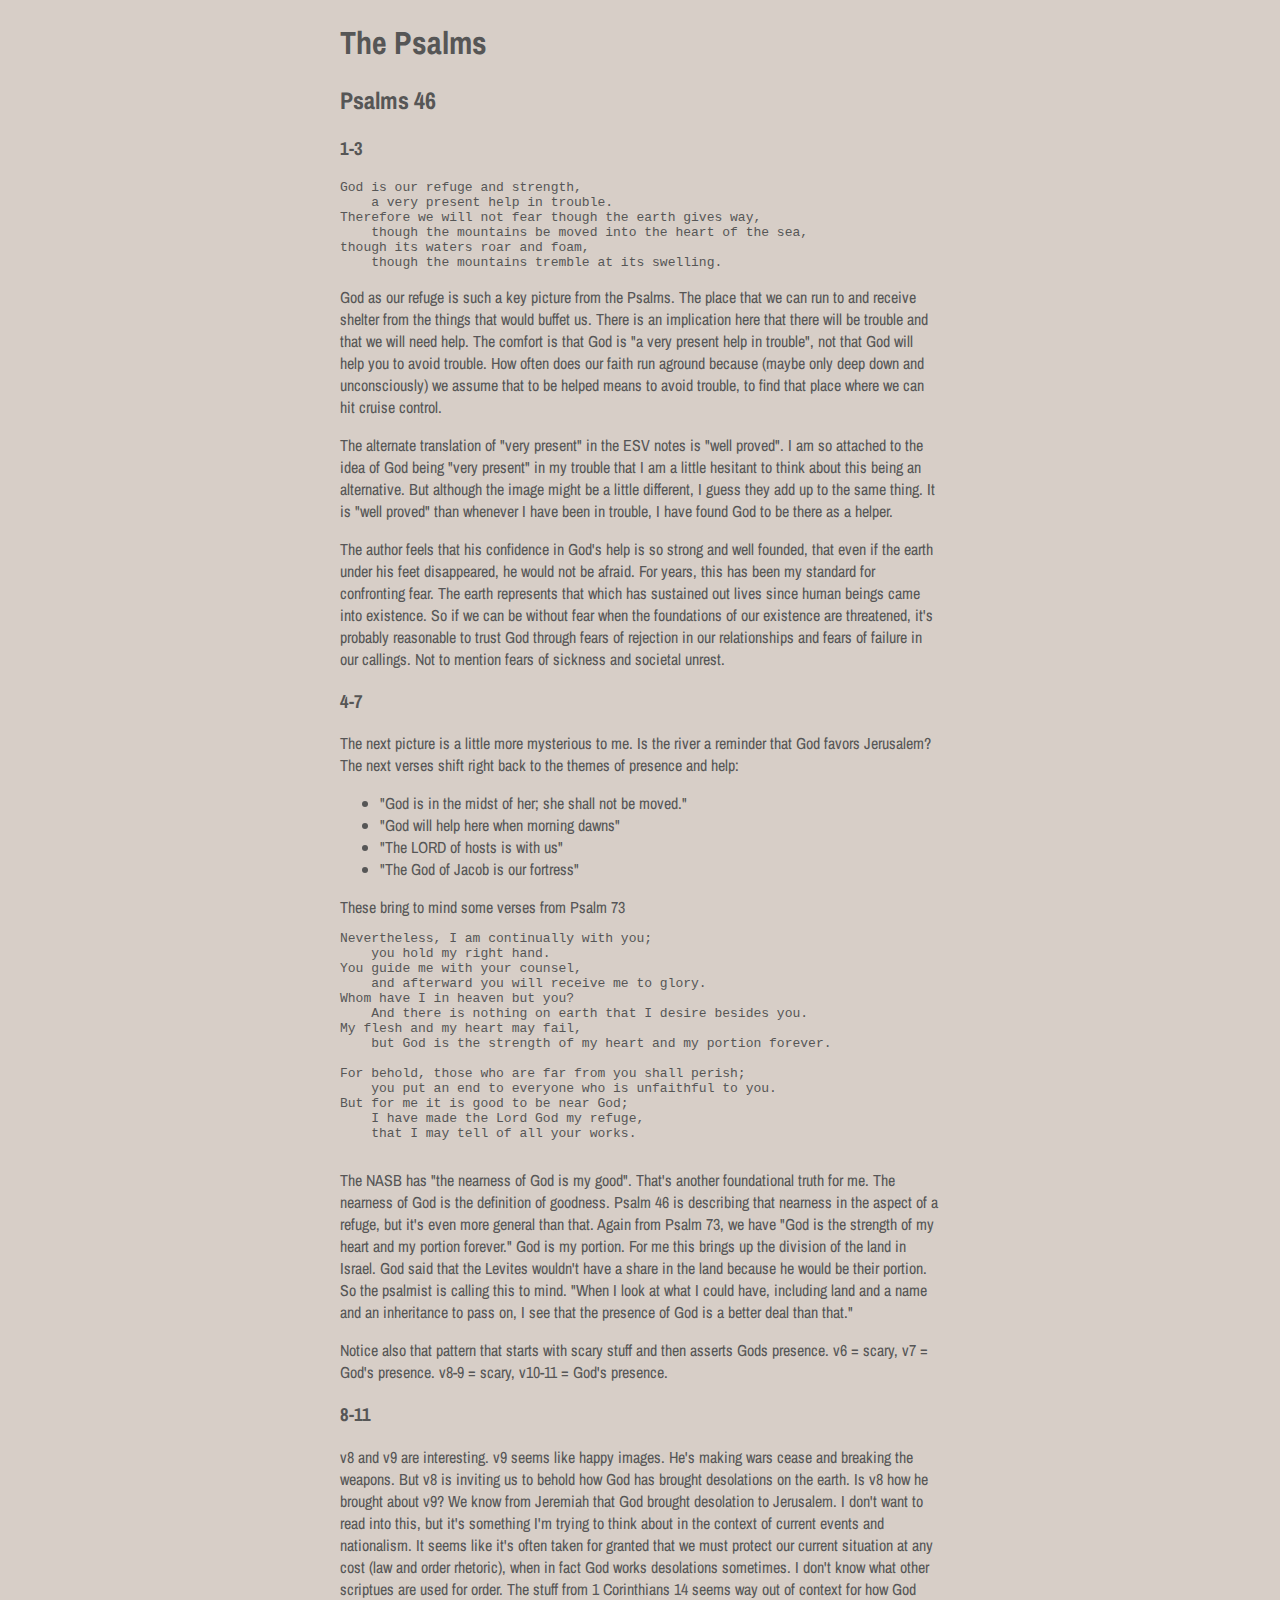
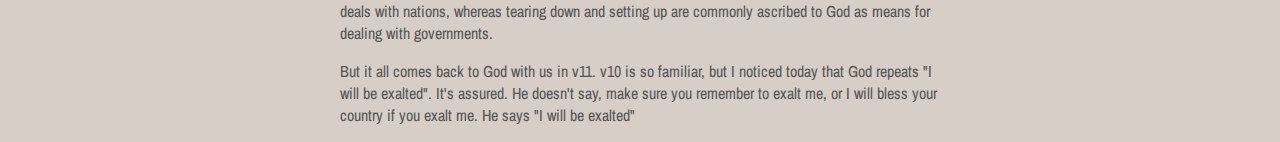
==== psalms.html @ c60c4ebe "add psalms" ====
<!DOCTYPE html>
<html lang="en">
  <head>
    <meta charset="utf-8">
    <title>The Psalms</title>

    <link rel="stylesheet"
          href="https://fonts.googleapis.com/css?family=Space+Mono">
    <link rel="stylesheet"
          href="https://fonts.googleapis.com/css?family=Eczar">
    <link rel="stylesheet"
          href="https://fonts.googleapis.com/css?family=Rubik">
    <link rel="stylesheet"
          href="https://fonts.googleapis.com/css?family=Archivo+Narrow">
    <link rel="stylesheet"
          href="css/styles.css">
  </head>


    <body>
        <div id="container">
            <h1>The Psalms</h1>
    
            <h2>Psalms 46</h2>

            <h3>1-3</h3>
            <pre>
God is our refuge and strength,
    a very present help in trouble.
Therefore we will not fear though the earth gives way,
    though the mountains be moved into the heart of the sea,
though its waters roar and foam,
    though the mountains tremble at its swelling.             
</pre>
            <p>
                God as our refuge is such a key picture from the Psalms.  
                The place that we can run to and receive shelter from the
                things that would buffet us.  There is an implication here 
                that there will be trouble and that we will need help. 
                The comfort is that God is "a very present help in trouble",
                not that God will help you to avoid trouble.  How often does
                our faith run aground because (maybe only deep down and unconsciously)
                we assume that to be helped means to avoid trouble, to find that
                place where we can hit cruise control.
            </p>
            <p>The alternate translation of "very present" in the ESV notes is
                "well proved".  I am so attached to the idea of God being "very present"
                in my trouble that I am a little hesitant to think about this being
                an alternative. But although the image might be a little different, I guess
                they add up to the same thing. It is "well proved" than whenever I have been
                in trouble, I have found God to be there as a helper.
            </p>
            <p>
                The author feels that his confidence in God's help is so strong 
                and well founded, that even if the earth under his feet disappeared,
                he would not be afraid.  For years, this has been my standard for 
                confronting fear.  The earth represents that which has sustained 
                out lives since human beings came into existence.  So if we can be
                without fear when the foundations of our existence are threatened, 
                it's probably reasonable to trust God through fears of rejection in
                our relationships and fears of failure in our callings.  Not to 
                mention fears of sickness and societal unrest.
            </p>

            <h3>4-7</h3>
            <p>The next picture is a little more mysterious to me.  Is the
                river a reminder that God favors Jerusalem?  The next verses shift right 
                back to the themes of presence and help: 
                <ul>
                    <li>"God is in the midst of her; she shall not be moved."</li>
                    <li>"God will help here when morning dawns"</li>
                    <li>"The LORD of hosts is with us"</li>
                    <li>"The God of Jacob is our fortress"</li>
                </ul>

                These bring to mind some verses from Psalm 73
                
                <pre>
Nevertheless, I am continually with you;
    you hold my right hand.
You guide me with your counsel,
    and afterward you will receive me to glory.
Whom have I in heaven but you?
    And there is nothing on earth that I desire besides you.
My flesh and my heart may fail,
    but God is the strength of my heart and my portion forever.

For behold, those who are far from you shall perish;
    you put an end to everyone who is unfaithful to you.
But for me it is good to be near God;
    I have made the Lord God my refuge,
    that I may tell of all your works.                    
                </pre>

                The NASB has "the nearness of God is my good".  That's another 
                foundational truth for me.  The nearness of God is the
                definition of goodness.  Psalm 46 is describing that nearness
                in the aspect of a refuge, but it's even more general than that. 
                Again from Psalm 73, we have "God is the strength of my heart 
                and my portion forever."  God is my portion.  For me this brings
                up the division of the land in Israel.  God said that the Levites
                wouldn't have a share in the land because he would be their portion.
                So the psalmist is calling this to mind.  "When I look at what I could
                have, including land and a name and an inheritance to pass on, I see
                that the presence of God is a better deal than that."
            </p>    
            <p>Notice also that pattern that starts with scary stuff and then asserts
               Gods presence. v6 = scary, v7 = God's presence. v8-9 = scary, v10-11 = God's
               presence.
            </p>
            <h3>8-11</h3>
            <p>v8 and v9 are interesting.  v9 seems like happy images.  He's making
                wars cease and breaking the weapons.  But v8 is inviting us to 
                behold how God has brought desolations on the earth.  Is v8 how he
                brought about v9?  We know from Jeremiah that God brought desolation
                to Jerusalem.  I don't want to read into this, but it's something I'm
                trying to think about in the context of current events and nationalism.
                It seems like it's often taken for granted that we must protect our
                current situation at any cost (law and order rhetoric), when in fact
                God works desolations sometimes.  I don't know what other scriptues are
                used for order.  The stuff from 1 Corinthians 14 seems way out of context
                for how God deals with nations, whereas tearing down and setting up are 
                commonly ascribed to God as means for dealing with governments.
            </p>
            <p>
                But it all comes back to God with us in v11.  v10 is so familiar, but
                I noticed today that God repeats "I will be exalted".  It's assured.  He
                doesn't say, make sure you remember to exalt me, or I will bless your 
                country if you exalt me.  He says "I will be exalted"
            </p>
        </div>
    </body>

</html>
---- css/styles.css ----
body {
    background-color: #d7cec7;
    font-family: 'Archivo Narrow', serif;
    color: #565656;
}

#container {
    margin: auto;
    width: 600px;
}

h1 {
    margin-bottom: 0px;
}

ul#contact-list {
    margin-top: 5px;
    padding: 0;
    list-style-type: none;

    line-height: 1.5;
    list-style-position: outside;
    display: block;
}
ul#contact-list li {
    display: inline-block;
}

a {
    color: #76323f;
}

#summary {
    text-align: left;
}
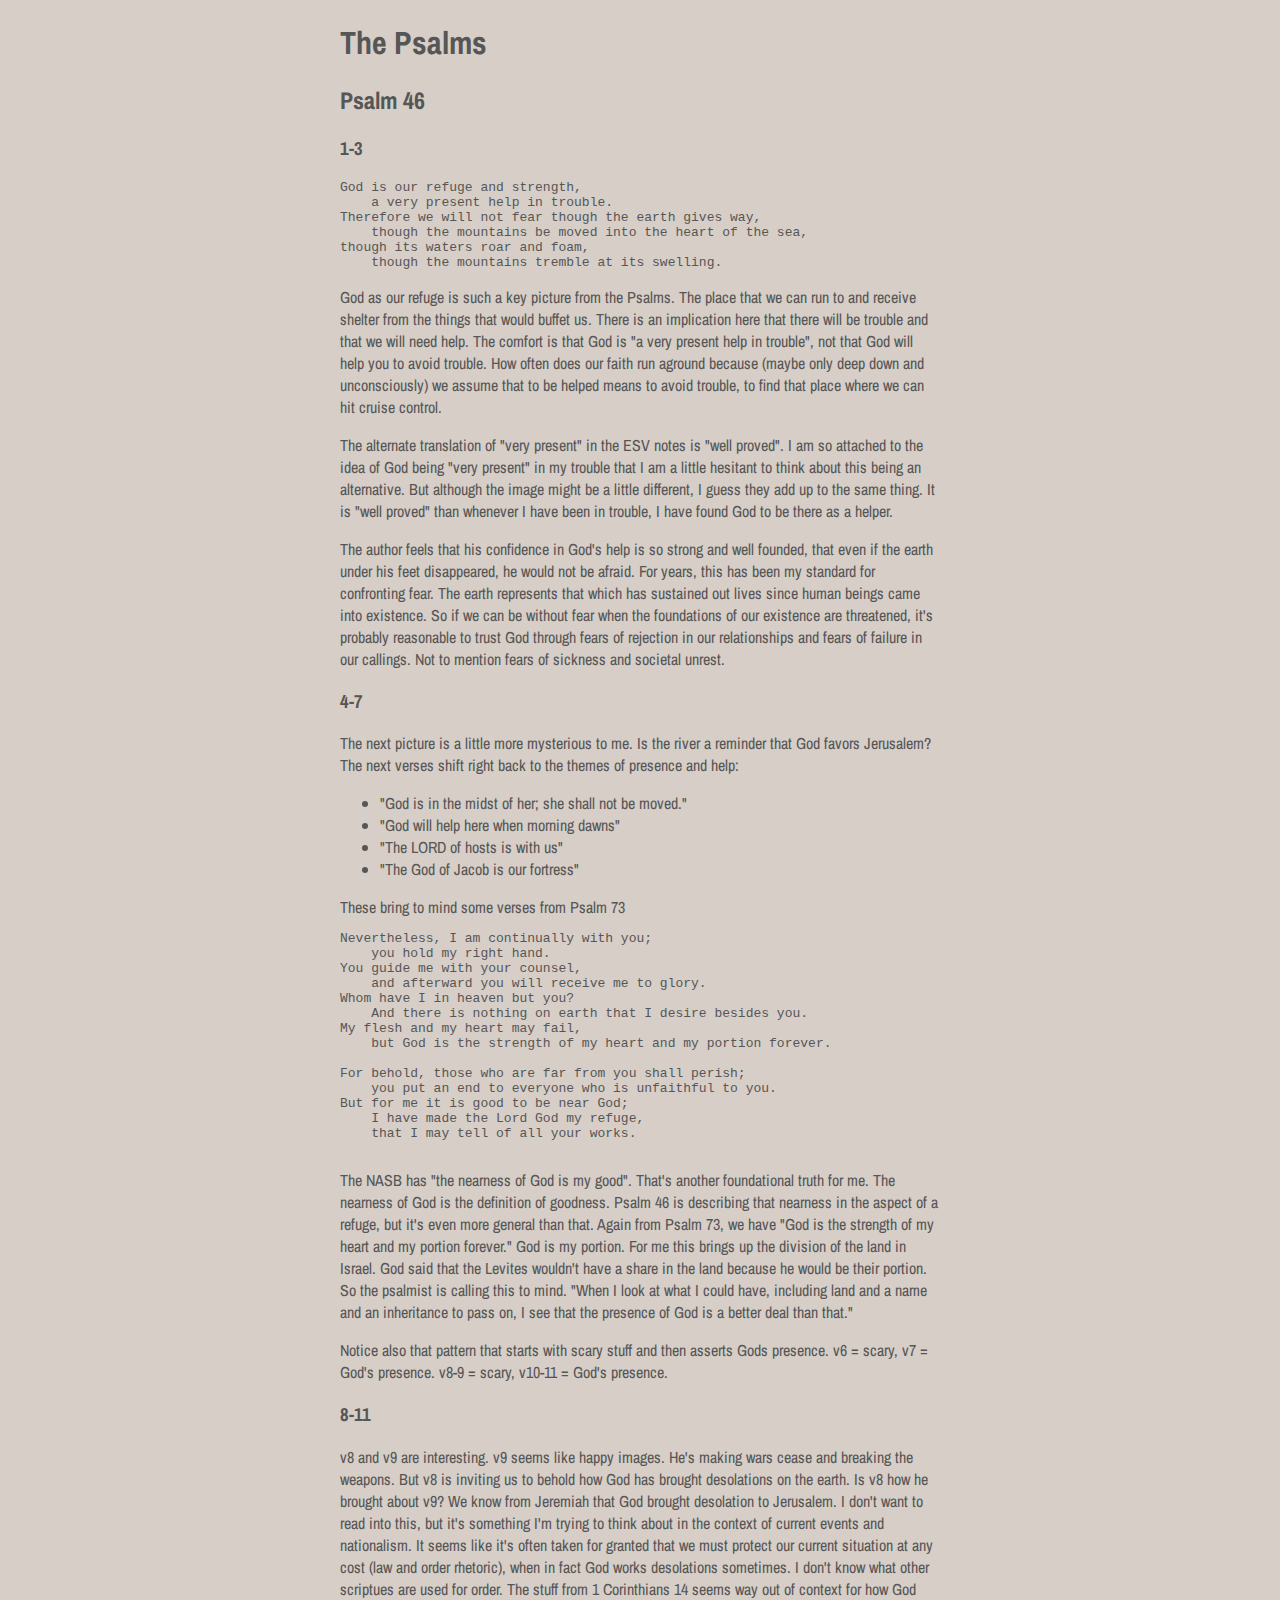
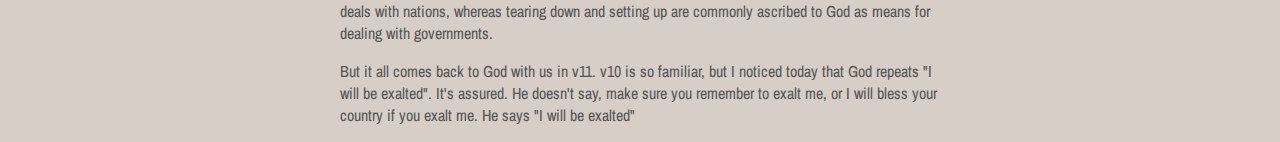
==== commit fb1464e9: "add psalms" ====
--- a/psalms.html
+++ b/psalms.html
@@ -21,7 +21,7 @@
         <div id="container">
             <h1>The Psalms</h1>
     
-            <h2>Psalms 46</h2>
+            <h2>Psalm 46</h2>
 
             <h3>1-3</h3>
             <pre>
